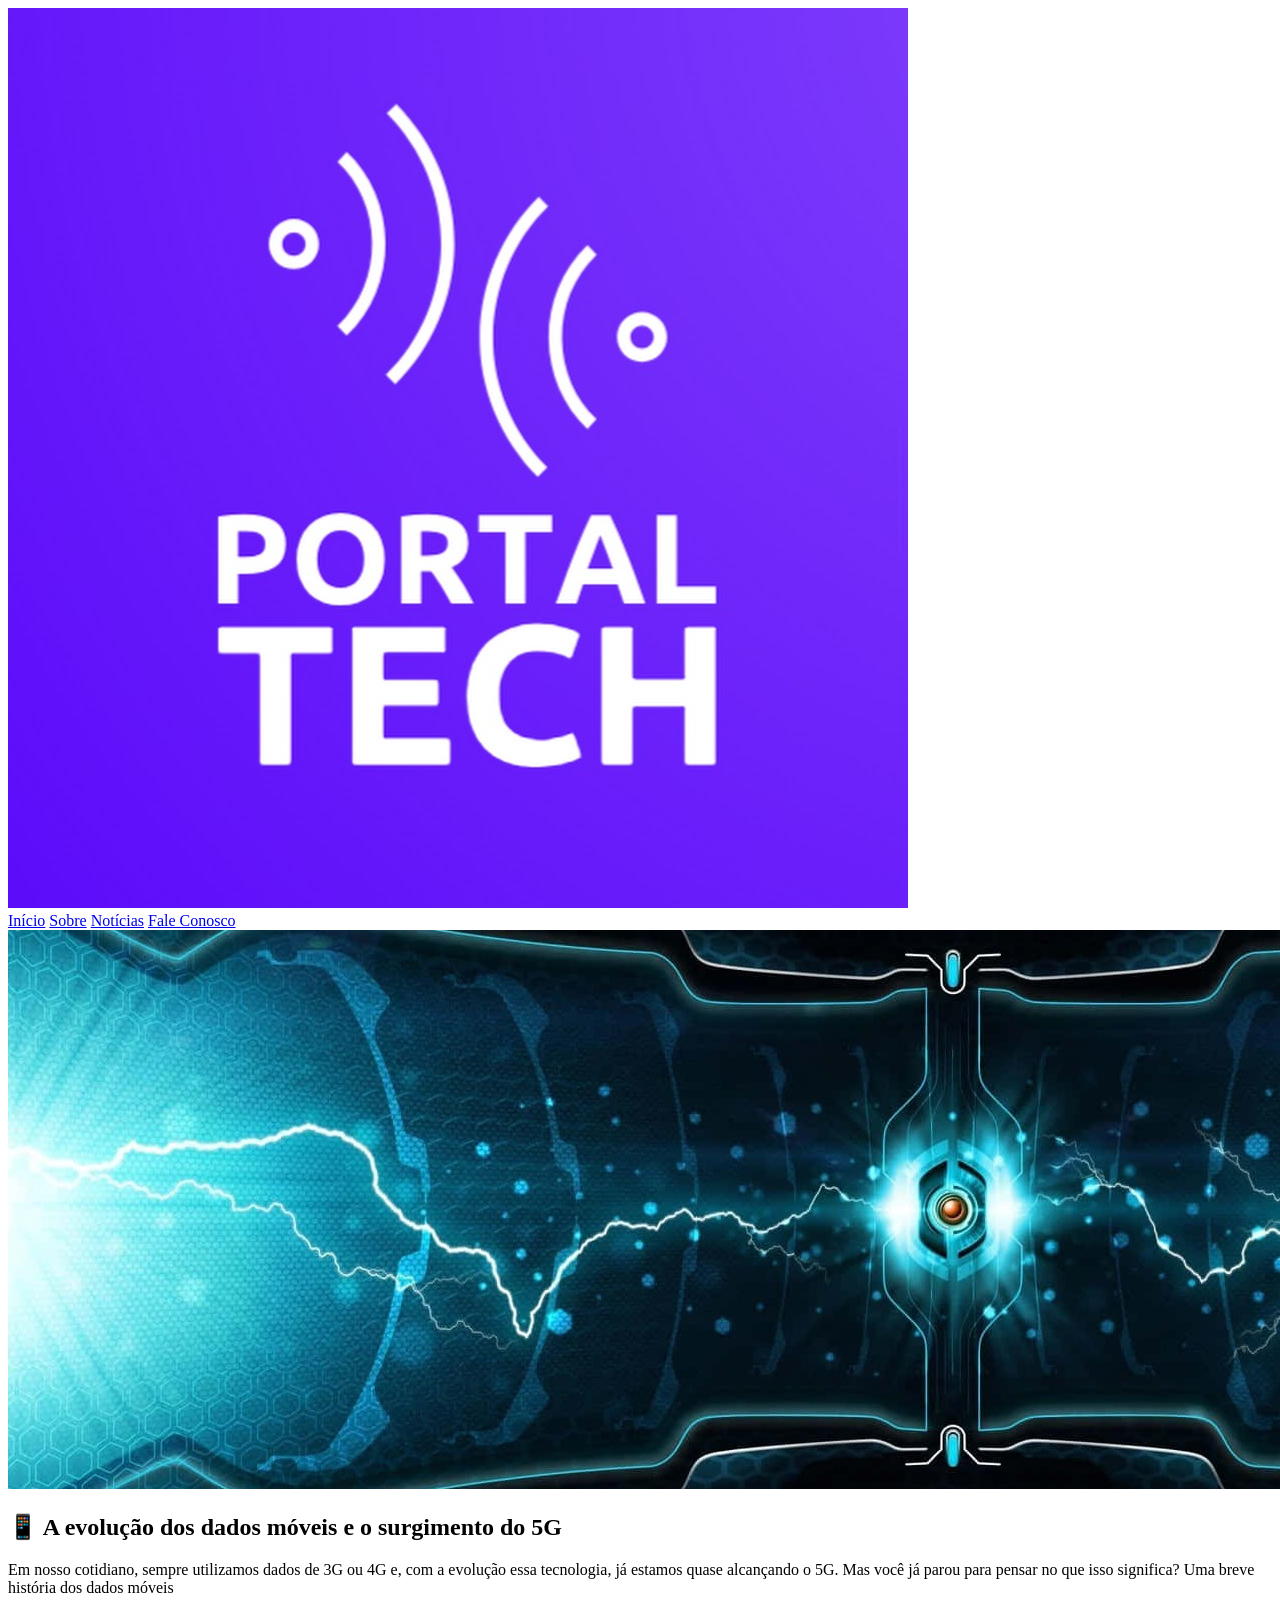
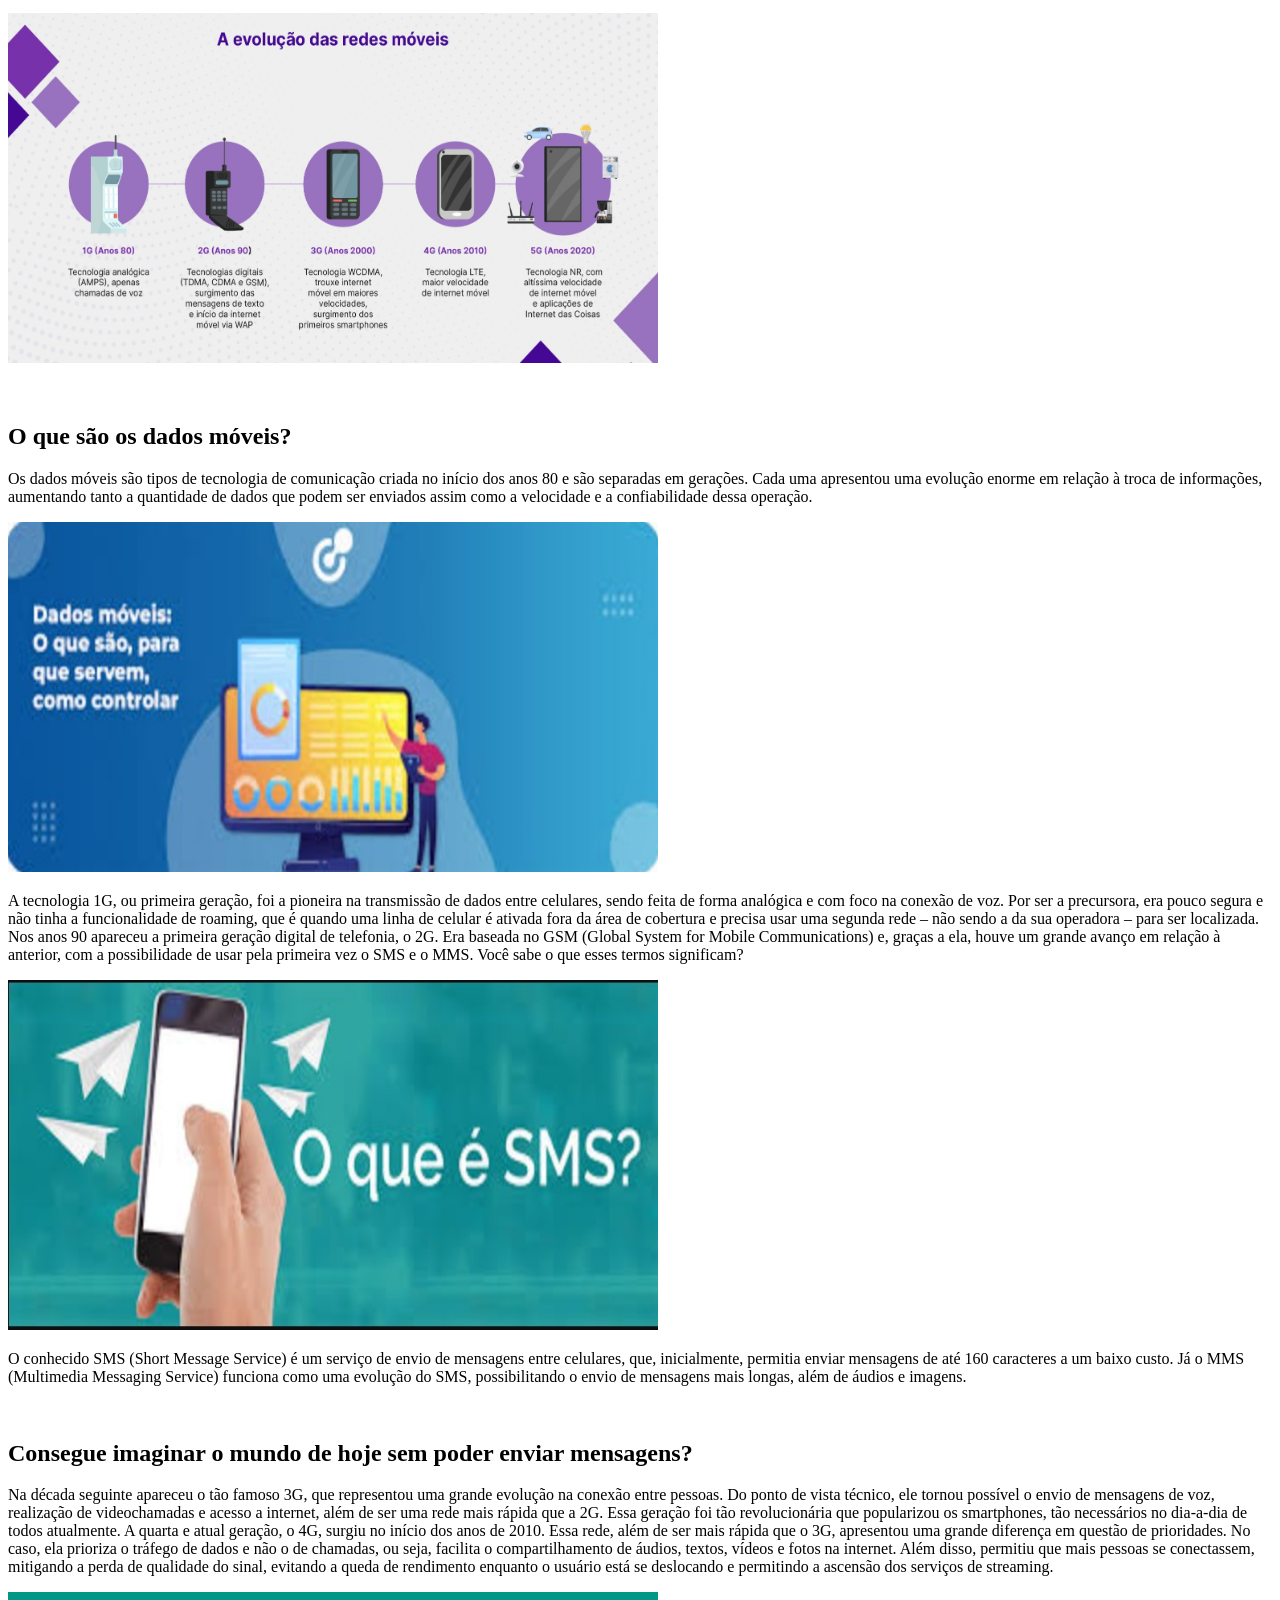
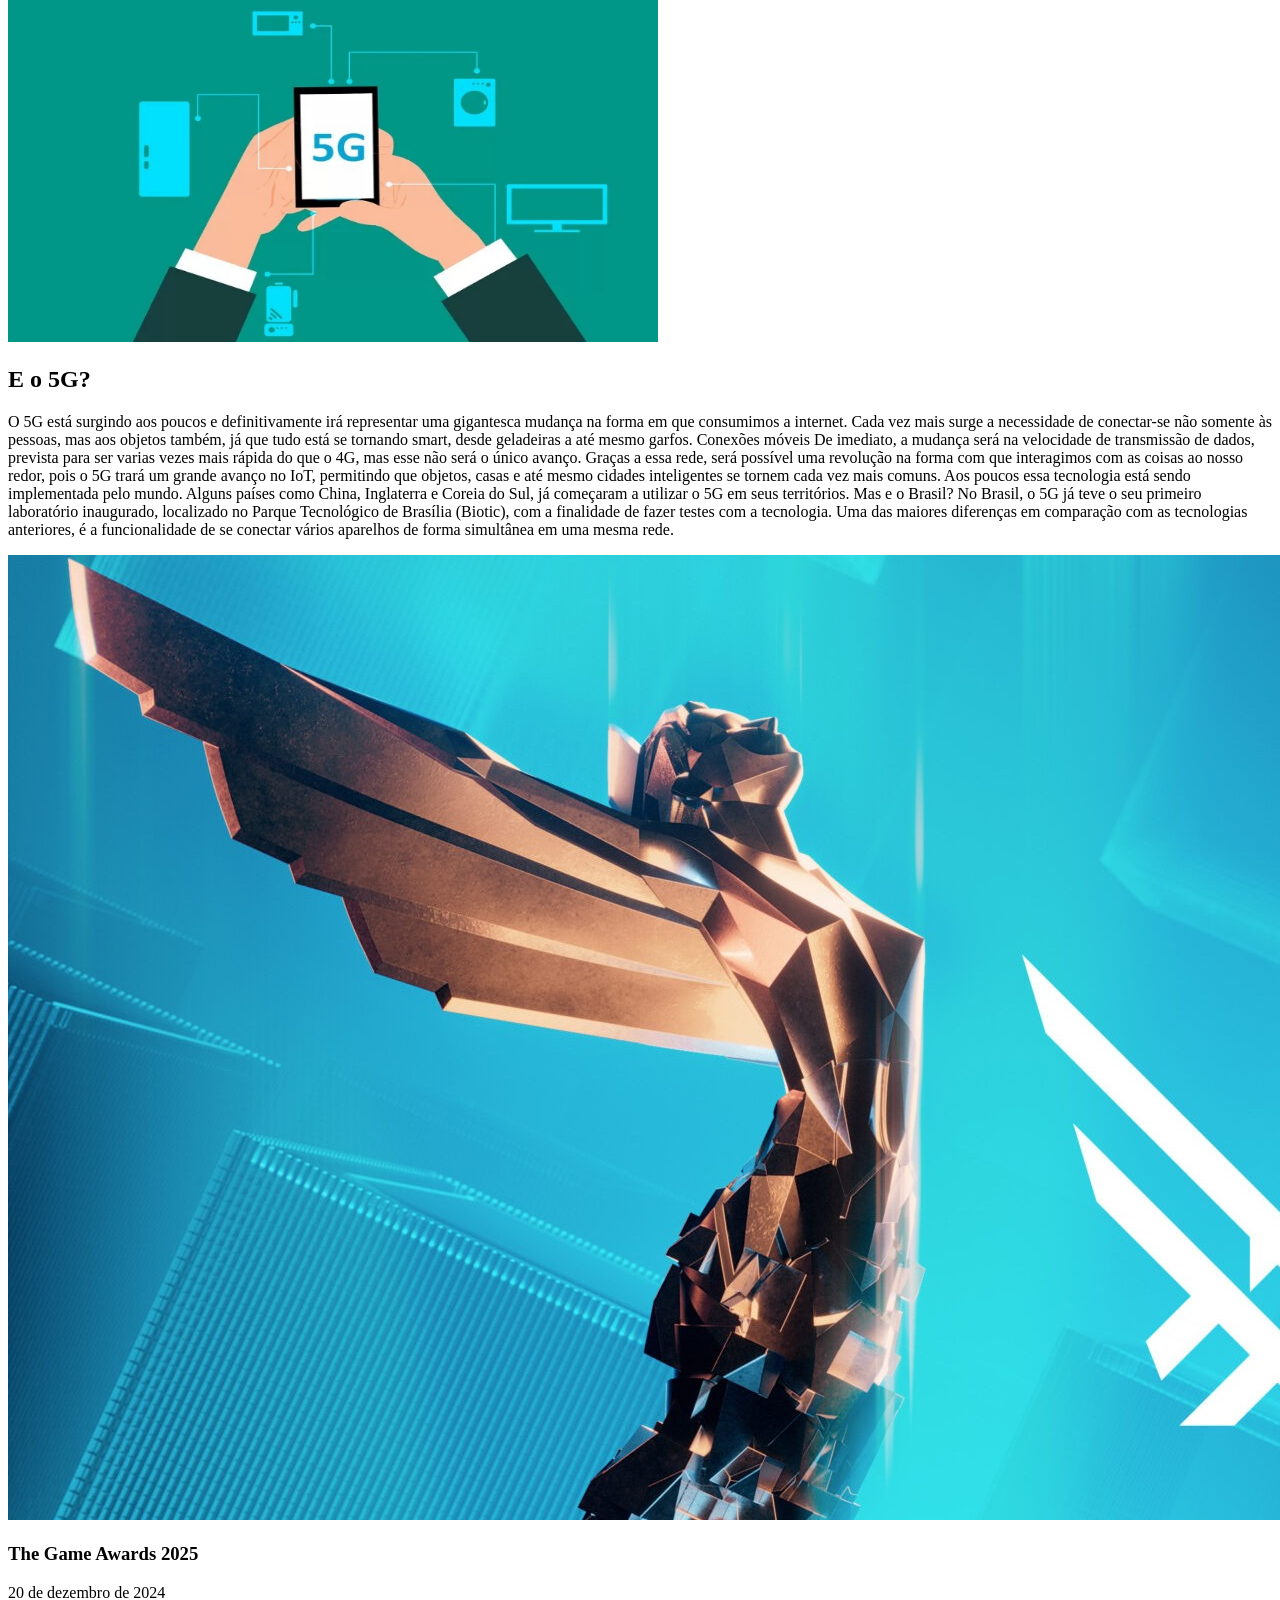
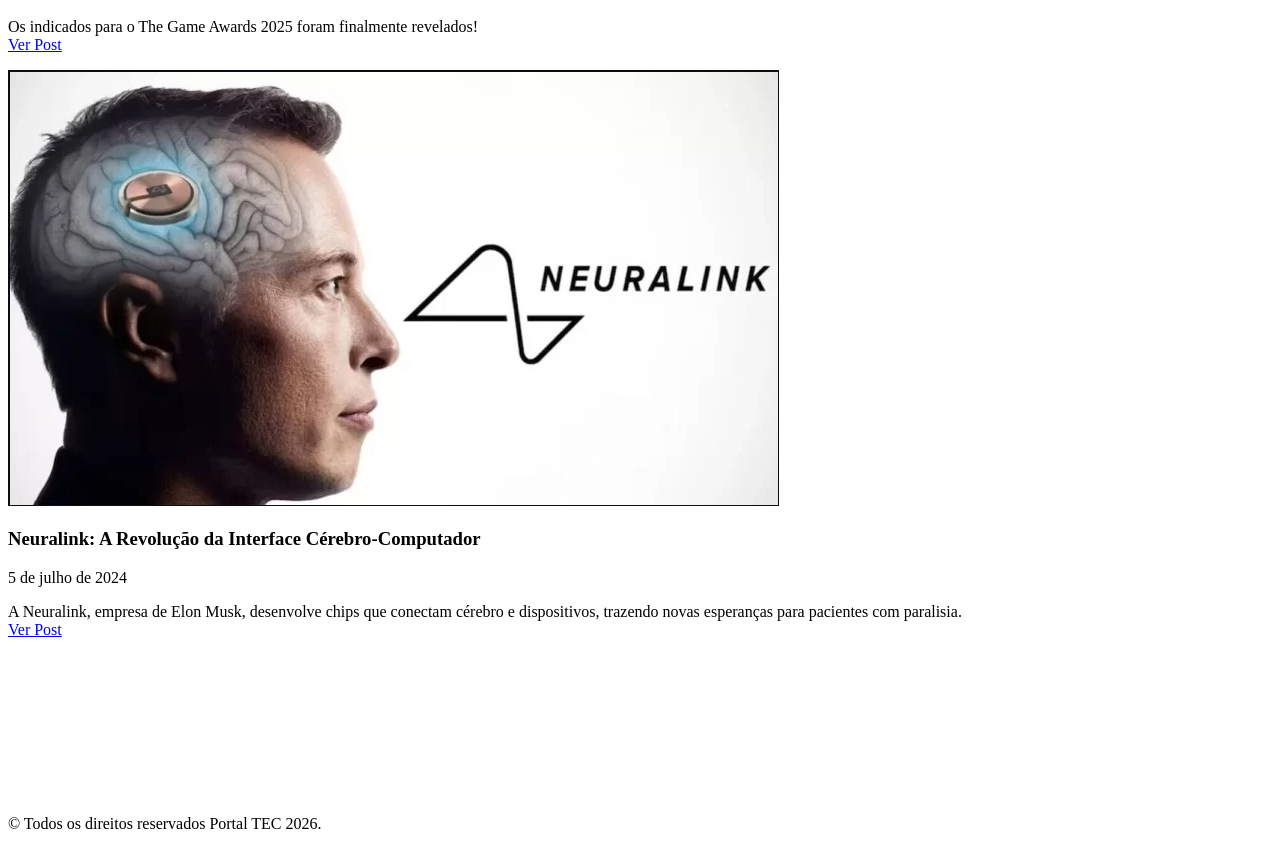
==== Portal TEC/5G.html @ 40f4c1d7 "Versão 1.0 Essa versão é a base, desenvolvida a base de HTML e CSS.  Nessa versão vai conter   -" ====
<!DOCTYPE html>
<html lang="pt-BR">

<head>
    <link rel="stylesheet" href="style.css">
    <meta charset="UTF-8">
    <meta name="viewport" content="width=device-width, initial-scale=1.0">
    <title>Portal Tec</title>

</head>

<body>
    <header>
        <img src="img/inicio.jpg" alt="Logo do Portal Tec" class="logo">

        <nav>
            <a href="index.html">Início</a>
            <a href="index.html">Sobre</a>
            <a href="noticias.html">Notícias</a>
            <a href="contato.html"> Fale Conosco</a>

        </nav>

    </header>


    <section class="home">

        <img src="img/Screenshot_1.jpg" alt="inicio">
        <div class="home2">
            <div class="home-noticias">
                <div class="home-content">
                    <h1 class="titulo">📱 A evolução dos dados móveis e o surgimento do 5G
                    </h1>

                    <p>Em nosso cotidiano, sempre utilizamos dados de 3G ou 4G e, com a evolução essa tecnologia, já
                        estamos quase alcançando o 5G. Mas você já parou para pensar no que isso significa?

                        Uma breve história dos dados móveis</p>



                    <img class="imagem-artigo" src="img/Artigo 5G/2.jpg" width="650px" height="350px"
                        alt="Imagem do artigo">

                </div>


                <br><br>

                <div class="home-content">
                    <h2 class="titulo"> O que são os dados móveis?</h2>

                    <P>
                        Os dados móveis são tipos de tecnologia de comunicação criada no início dos anos 80 e são
                        separadas em gerações. Cada uma apresentou uma evolução enorme em relação à troca de
                        informações, aumentando tanto a quantidade de dados que podem ser enviados assim como a
                        velocidade e a confiabilidade dessa operação.



                    </P>

                    <img class="imagem-artigo" src="img/Artigo 5G/4.jpg" width="650px" height="350px"
                        alt="Imagem do artigo"><br>
                    <p>


                        A tecnologia 1G, ou primeira geração, foi a pioneira na transmissão de dados entre celulares,
                        sendo
                        feita de forma analógica e com foco na conexão de voz. Por ser a precursora, era pouco segura e
                        não
                        tinha a funcionalidade de roaming, que é quando uma linha de celular é ativada fora da área de
                        cobertura e precisa usar uma segunda rede – não sendo a da sua operadora – para ser localizada.

                        Nos anos 90 apareceu a primeira geração digital de telefonia, o 2G. Era baseada no GSM (Global
                        System for Mobile Communications) e, graças a ela, houve um grande avanço em relação à anterior,
                        com
                        a possibilidade de usar pela primeira vez o SMS e o MMS. Você sabe o que esses termos
                        significam?

                    </p>

                    <img class="imagem-artigo" src="img/Artigo 5G/3.jpg" width="650px" height="350px"
                        alt="Imagem do artigo"><br>

                    <p>


                        O conhecido SMS (Short Message Service) é um serviço de envio de mensagens entre celulares, que,
                        inicialmente, permitia enviar mensagens de até 160 caracteres a um baixo custo. Já o MMS
                        (Multimedia
                        Messaging Service) funciona como uma evolução do SMS, possibilitando o envio de mensagens mais
                        longas, além de áudios e imagens.


                    </p><br>


                    <h2>Consegue imaginar o mundo de hoje sem poder enviar mensagens? </h2>
                    <p>


                        Na década seguinte apareceu o tão famoso 3G, que representou uma grande evolução na conexão
                        entre pessoas. Do ponto de vista técnico, ele tornou possível o envio de mensagens de voz,
                        realização de videochamadas e acesso a internet, além de ser uma rede mais rápida que a 2G. Essa
                        geração foi tão revolucionária que popularizou os smartphones, tão necessários no dia-a-dia de
                        todos atualmente.

                        A quarta e atual geração, o 4G, surgiu no início dos anos de 2010. Essa rede, além de ser mais
                        rápida que o 3G, apresentou uma grande diferença em questão de prioridades. No caso, ela
                        prioriza o tráfego de dados e não o de chamadas, ou seja, facilita o compartilhamento de áudios,
                        textos, vídeos e fotos na internet. Além disso, permitiu que mais pessoas se conectassem,
                        mitigando a perda de qualidade do sinal, evitando a queda de rendimento enquanto o usuário está
                        se deslocando e permitindo a ascensão dos serviços de streaming.
                    </p>



                    <img class="imagem-artigo" src="img/Artigo 5G/1.jpg" width="650px" height="350px"
                        alt="Imagem do artigo"><br>


                    <h2> E o 5G? </h2>

                    <p>
                        O 5G está surgindo aos poucos e definitivamente irá representar uma gigantesca mudança na forma
                        em que consumimos a internet. Cada vez mais surge a necessidade de conectar-se não somente às
                        pessoas, mas aos objetos também, já que tudo está se tornando smart, desde geladeiras a até
                        mesmo garfos.

                        Conexões móveis
                        De imediato, a mudança será na velocidade de transmissão de dados, prevista para ser varias
                        vezes mais rápida do que o 4G, mas esse não será o único avanço. Graças a essa rede, será
                        possível uma revolução na forma com que interagimos com as coisas ao nosso redor, pois o 5G
                        trará um grande avanço no IoT, permitindo que objetos, casas e até mesmo cidades inteligentes se
                        tornem cada vez mais comuns.

                        Aos poucos essa tecnologia está sendo implementada pelo mundo. Alguns países como China,
                        Inglaterra e Coreia do Sul, já começaram a utilizar o 5G em seus territórios. Mas e o Brasil?

                        No Brasil, o 5G já teve o seu primeiro laboratório inaugurado, localizado no Parque Tecnológico
                        de Brasília (Biotic), com a finalidade de fazer testes com a tecnologia. Uma das maiores
                        diferenças em comparação com as tecnologias anteriores, é a funcionalidade de se conectar vários
                        aparelhos de forma simultânea em uma mesma rede.

                    </p>


                </div>
            </div>

            <div class="card-artigo-margin">

                <div class="card-artigo">
                    <img src="img/home 3.jpg" alt="Imagem do artigo">
                    <div class="conteudo-card">
                        <h3> The Game Awards 2025 </h3>
                        <p class="data">20 de dezembro de 2024</p>
                        <p class="resumo">
                            Os indicados para o The Game Awards 2025 foram finalmente revelados! <br>


                            <a href="GameAwards.html" class="botao">Ver Post</a>
                    </div>
                </div>


                <div class="card-artigo">
                    <img src="img/Artigo Neuralink/1.jpg" alt="Imagem do artigo">
                    <div class="conteudo-card">
                        <h3> Neuralink: A Revolução da Interface Cérebro-Computador </h3>
                        <p class="data">5 de julho de 2024</p>
                        <p class="resumo">
                            A Neuralink, empresa de Elon Musk, desenvolve chips que conectam cérebro e dispositivos,
                            trazendo novas esperanças para pacientes com paralisia.<br>


                            <a href="neuralink.html" class="botao">Ver Post</a>
                    </div>
                </div>
            </div>
        </div>
    </section>











    <br><br><br><br><br><br><br><br>

    <footer>
        <p>&copy; Todos os direitos reservados Portal TEC 2026.</p>
    </footer>
</body>

</html>
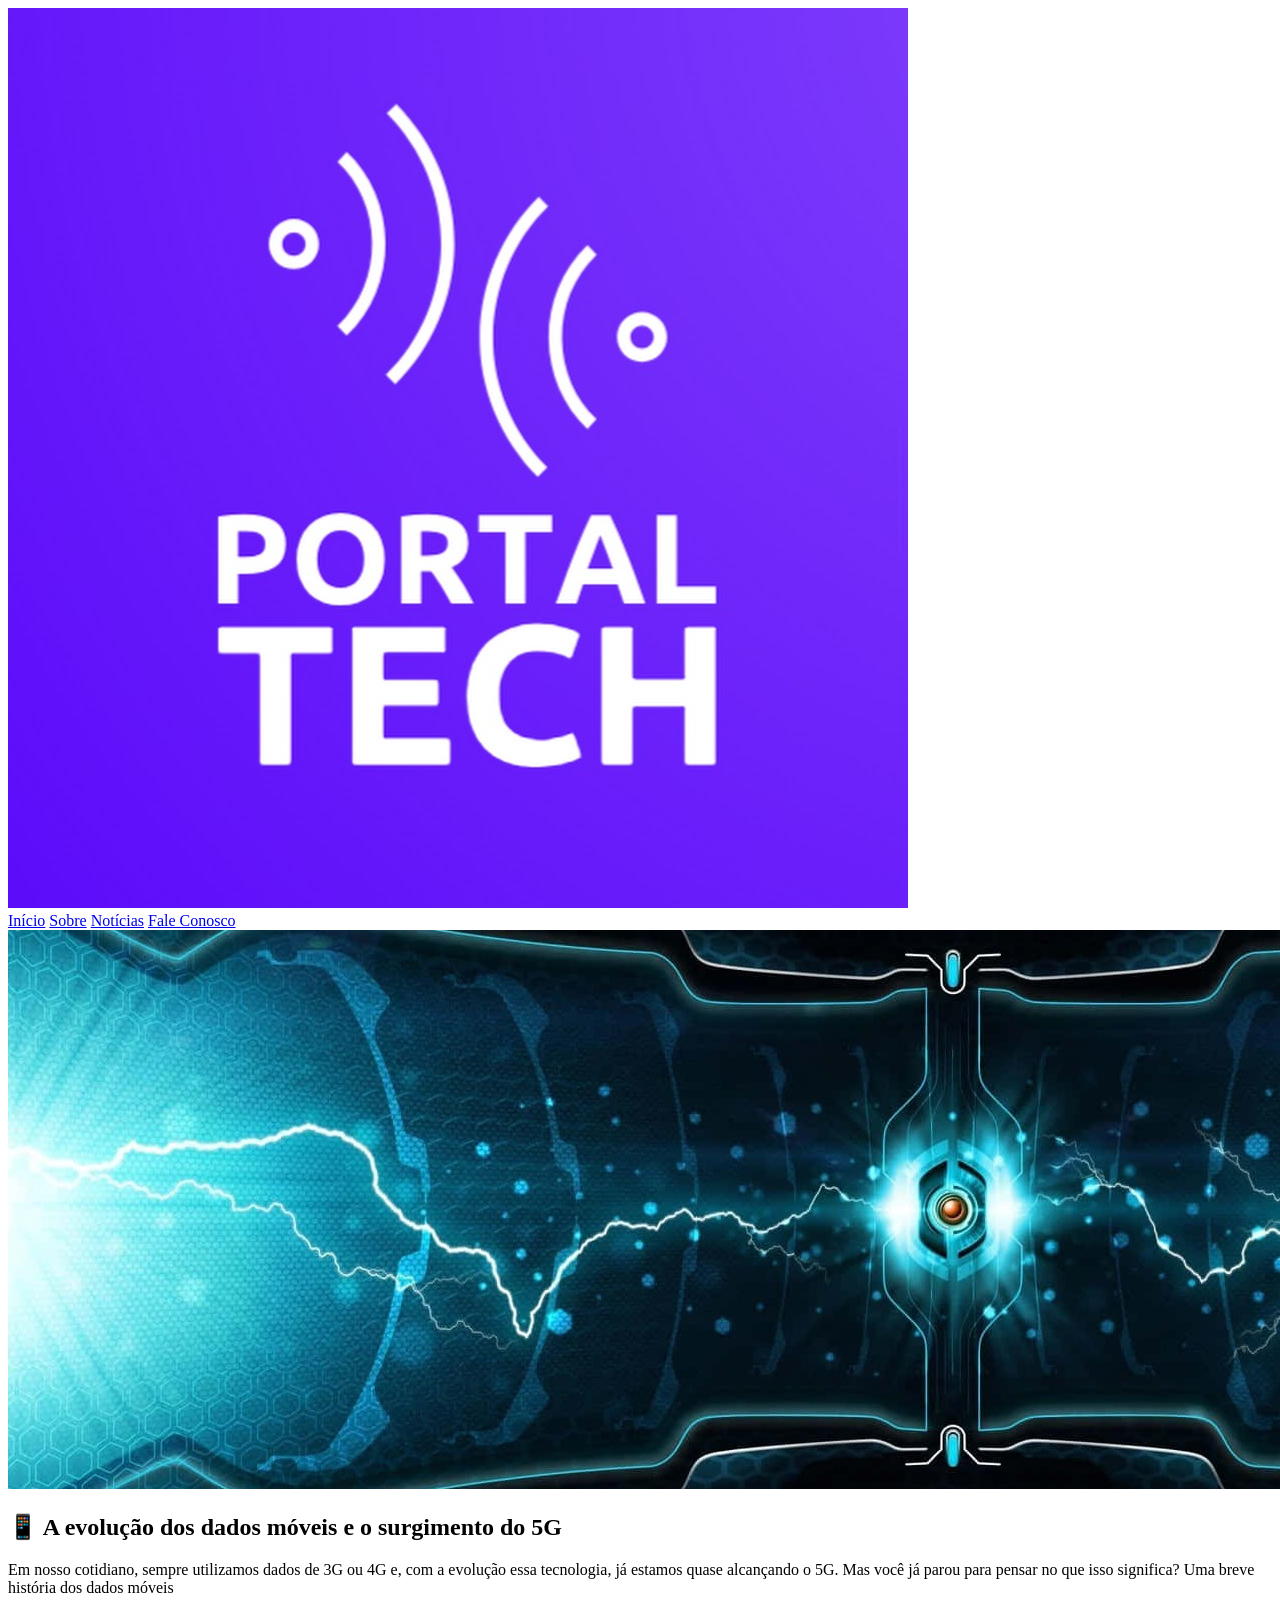
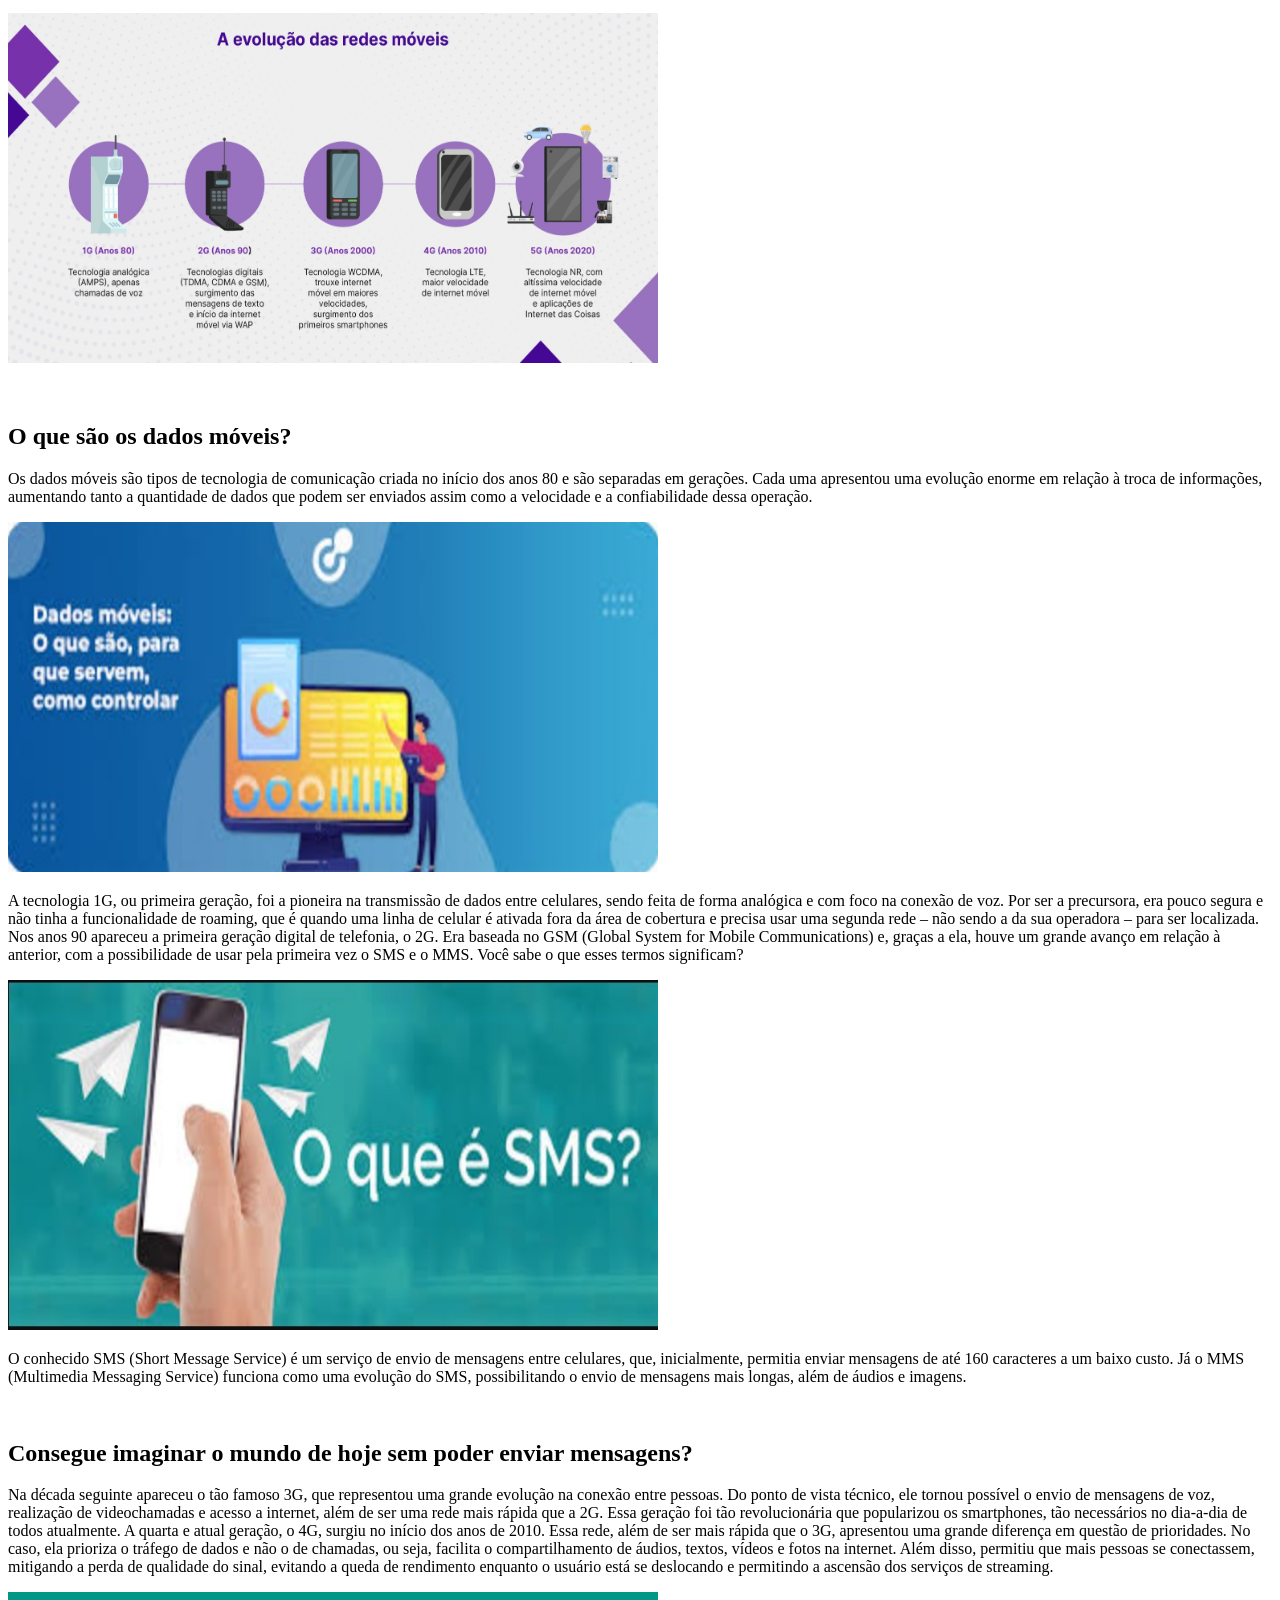
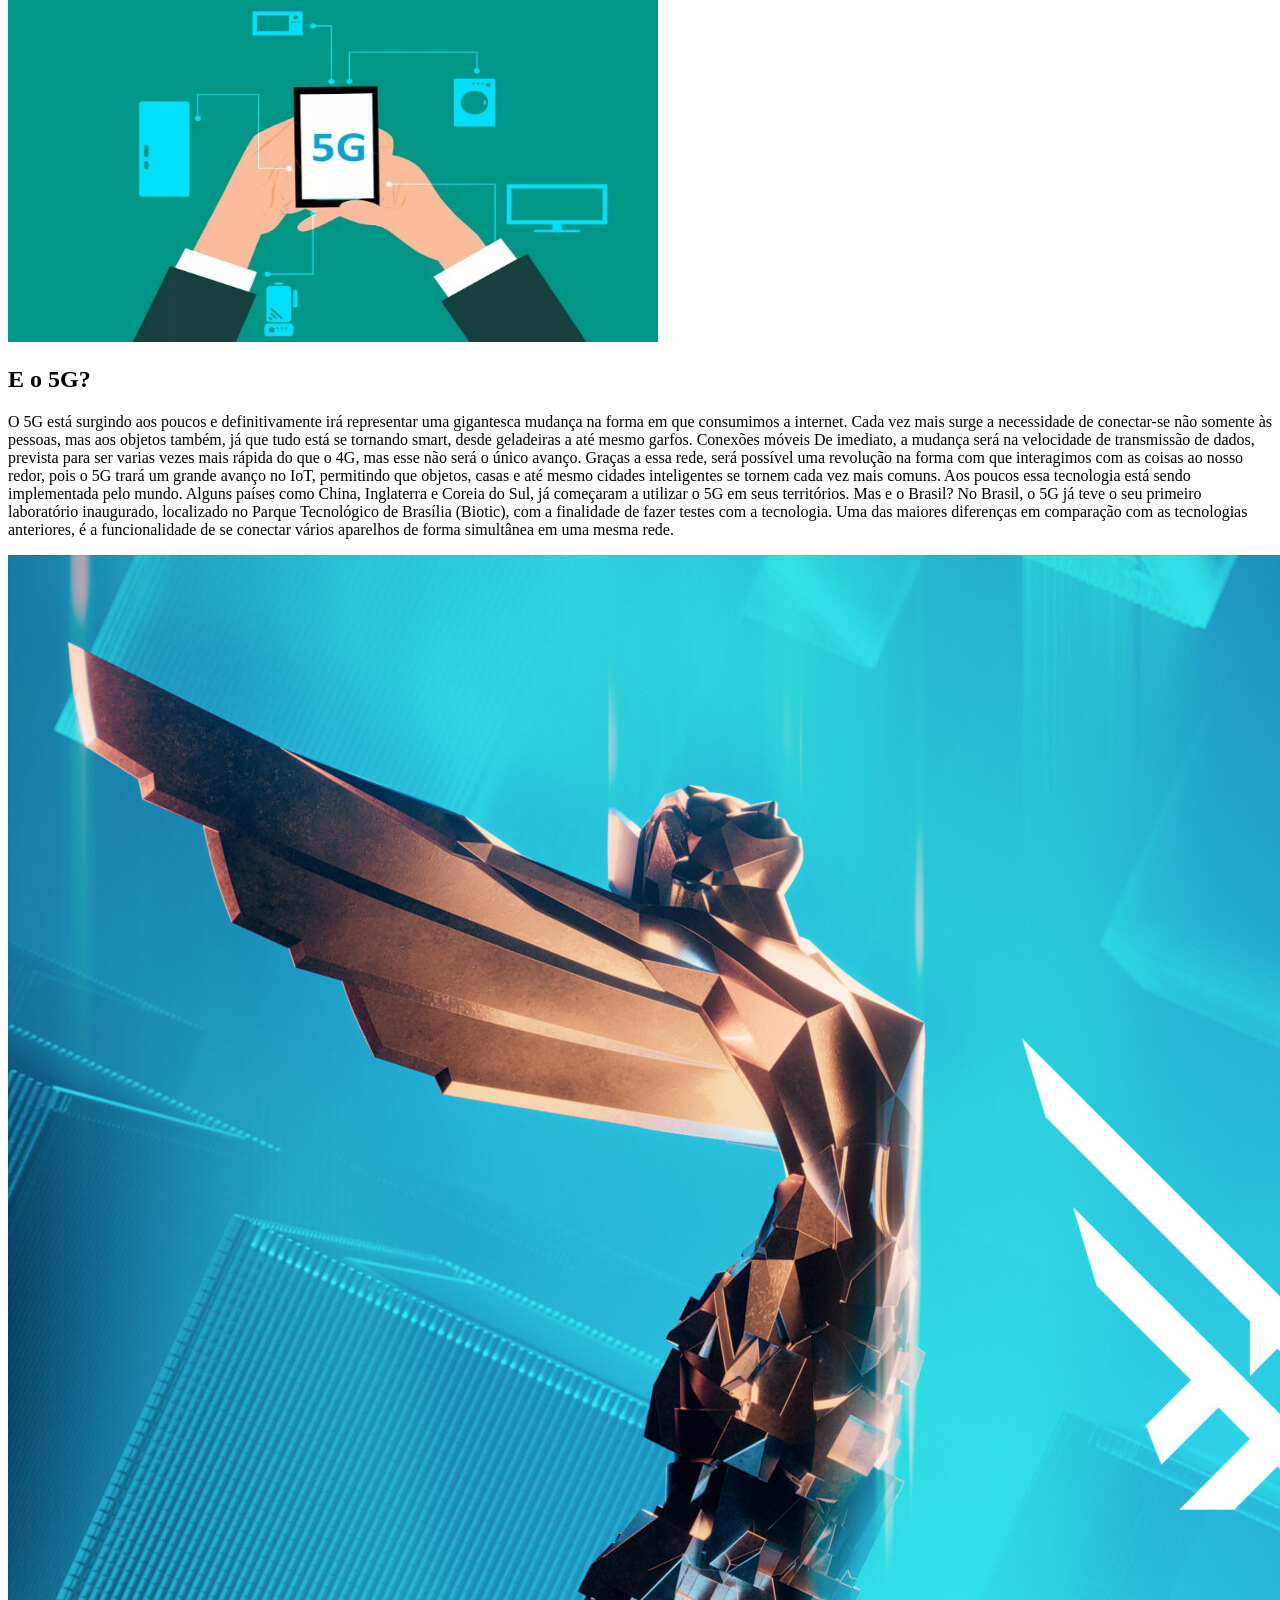
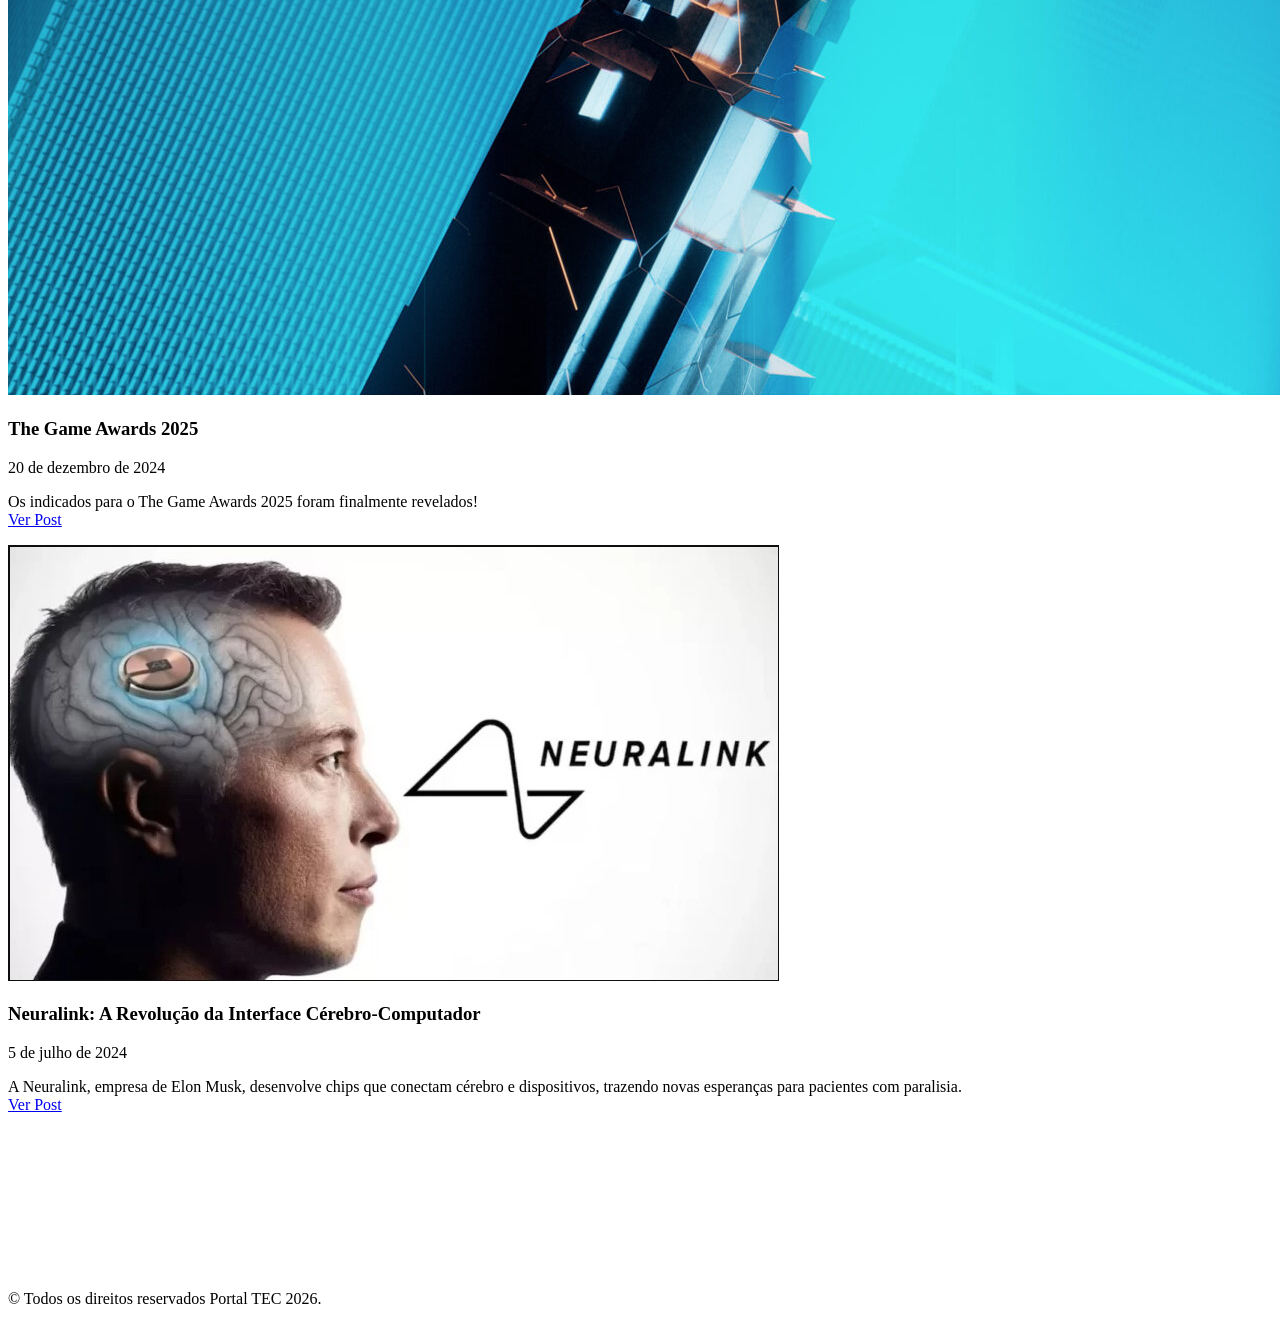
==== commit fda35965: "Site Responsivo OK" ====
--- a/Portal TEC/5G.html
+++ b/Portal TEC/5G.html
@@ -153,7 +153,7 @@
             <div class="card-artigo-margin">
 
                 <div class="card-artigo">
-                    <img src="img/home 3.jpg" alt="Imagem do artigo">
+                    <img src="img/Artigo Games Awards/1.jpg" alt="Imagem do artigo">
                     <div class="conteudo-card">
                         <h3> The Game Awards 2025 </h3>
                         <p class="data">20 de dezembro de 2024</p>
